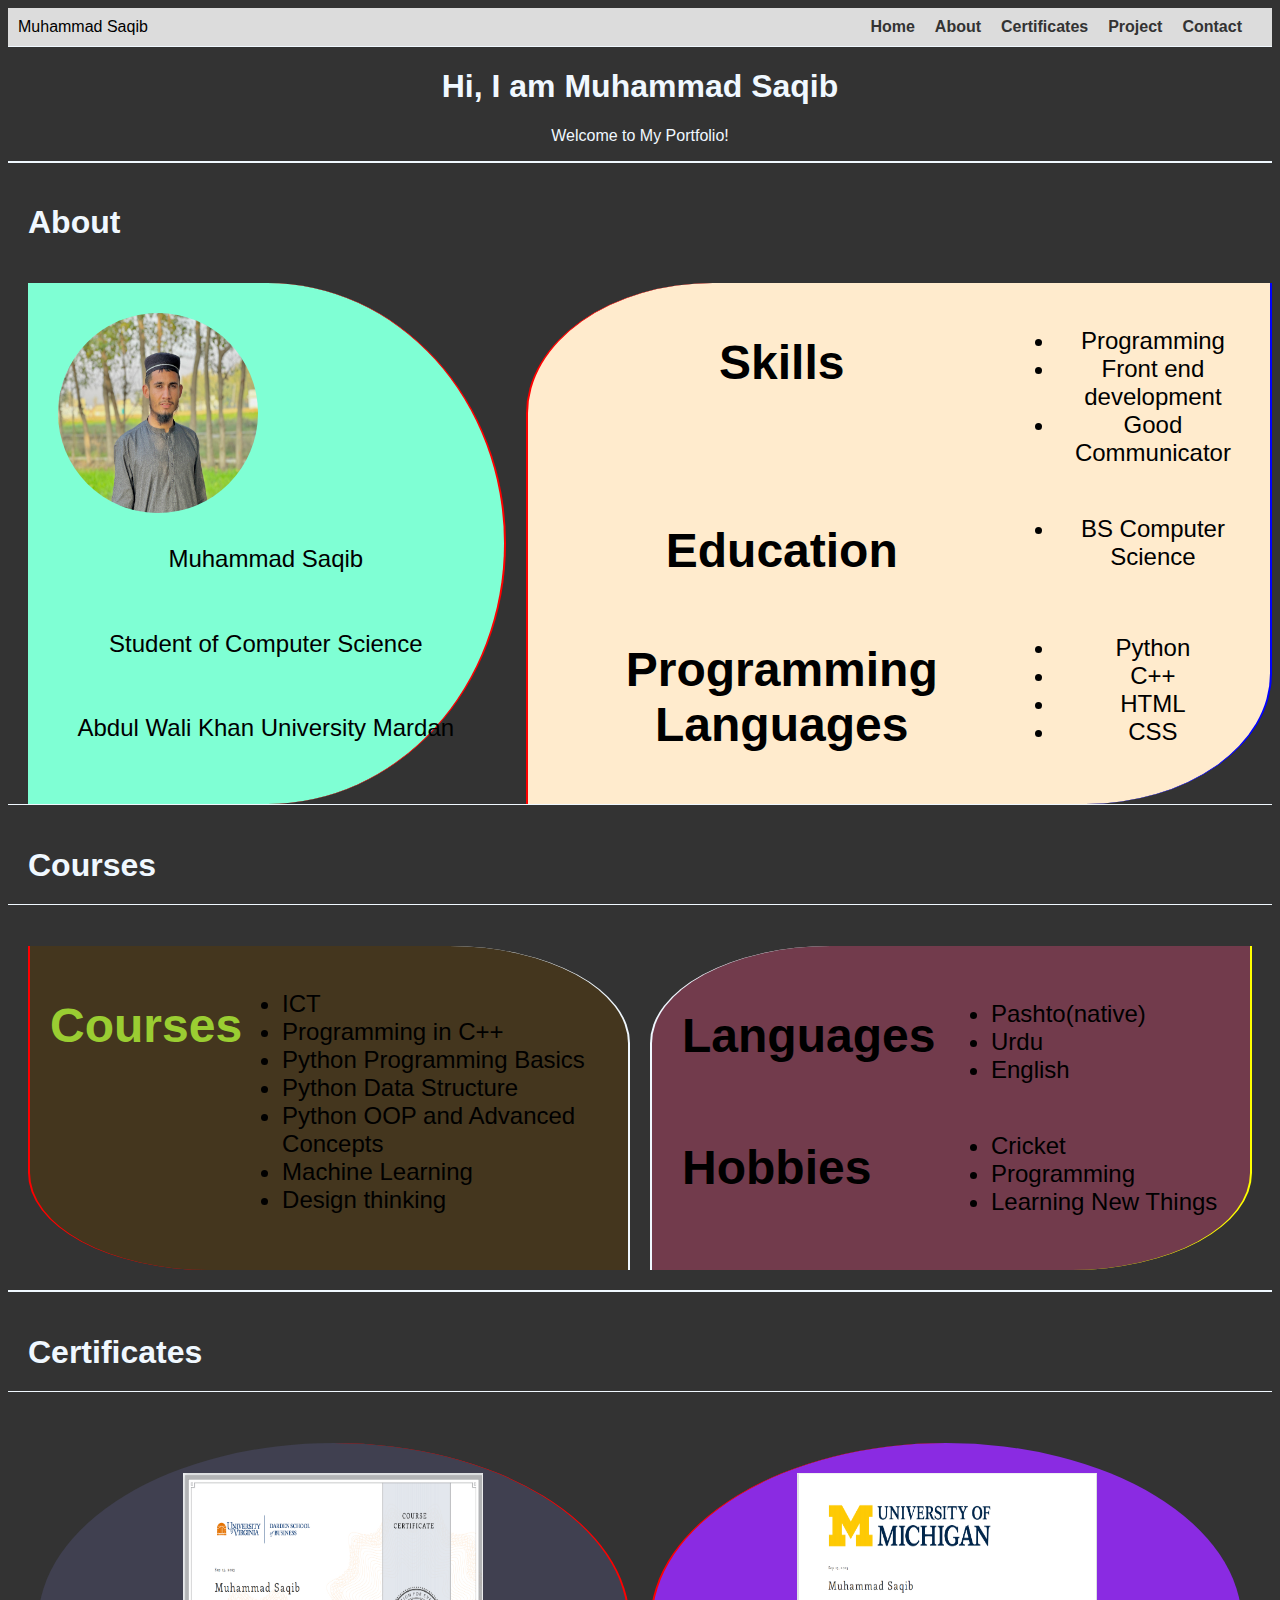
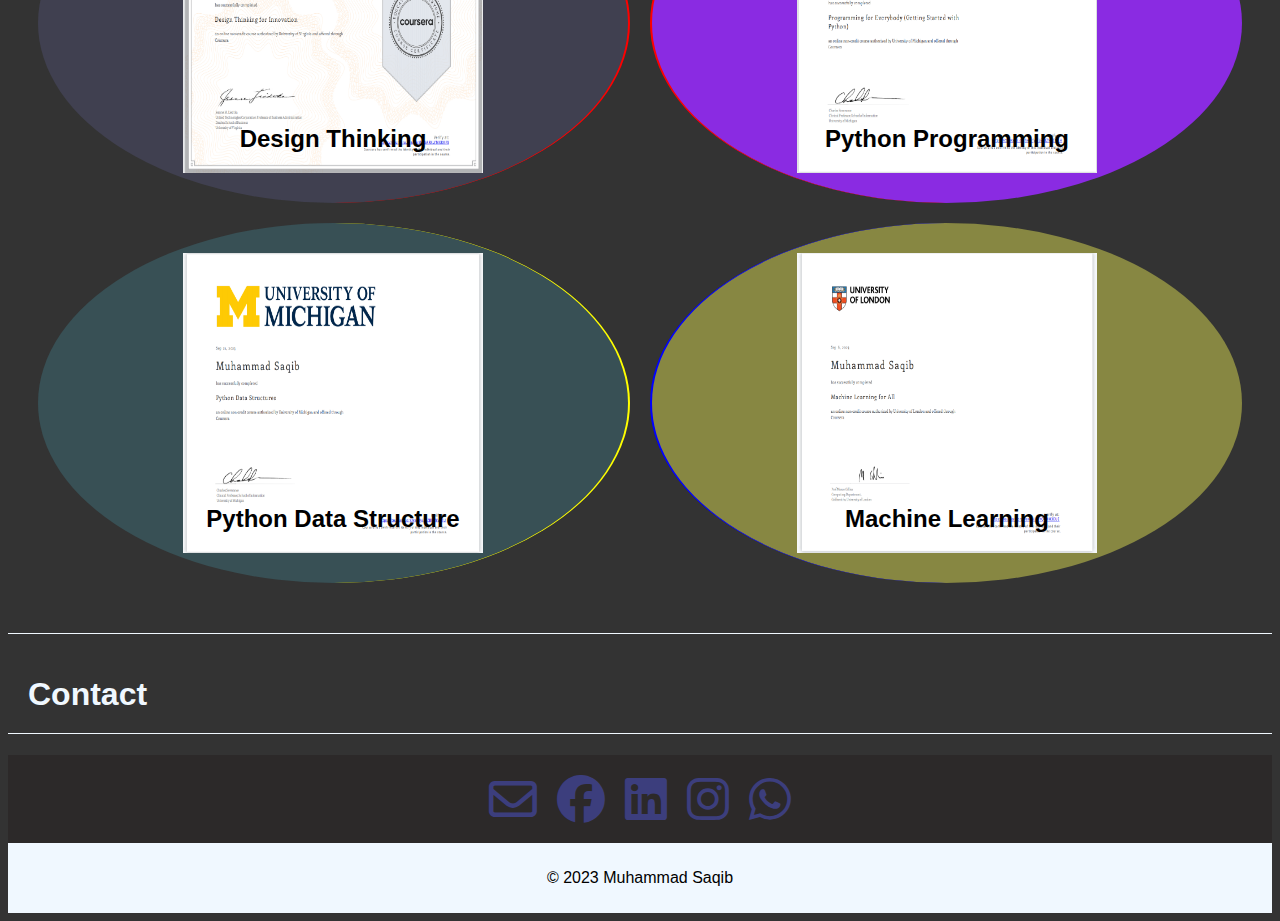
==== index.html @ 06fae30b "upload files" ====
<!DOCTYPE html>
<html lang="en">
<head>
    <meta charset="UTF-8">
    <meta name="viewport" content="width=device-width, initial-scale=1.0">
    <title>Muhammad Saqib Portfolio</title>
<link rel="stylesheet" href="style.css">
<link rel="stylesheet" href="https://cdnjs.cloudflare.com/ajax/libs/font-awesome/6.5.1/css/all.min.css">
</head>
<body>
    <header>
        <div class="top_banner">
            <div class="left_banner">
              <div class="logo"></div>
              <div class="name">Muhammad Saqib</div>
            </div>
            <div class="right_banner">
              <a href="#" class="home">Home</a>
              <a href="#about" class="about">About</a>
              <a href="#certificate" class="certificates">Certificates</a>
              <a href="#" class="projects">Project</a>
              <a href="#contact" class="register">Contact</a>
            </div>
        </div>
    </header>
    <div class="welcome">
         <h1>Hi, I am Muhammad Saqib</h1>
         <p>Welcome to My Portfolio!</p>
    </div>
    <div class="sec1">
    <h1>About</h1>
  </div>
    <section class="about" id="about">
      <div class="left_about">
        <img src="saqib.jpg" alt="pic">
        <p>Muhammad Saqib</p>
        <p>Student of Computer Science</p>
        <p>Abdul Wali Khan University Mardan</p>
      </div>
      <div class="right_about">
        <h1>Skills</h1>
        <ul>
         <li> Programming  </li>
         <li> Front end development  </li>
         <li> Good Communicator</li>
        </ul>
        <h1>Education</h1>
        <ul>
          <li>BS Computer Science</li>
        </ul>
        <h1>Programming Languages</h1>
        <ul>
          <li>Python</li>
          <li>C++</li>
          <li>HTML</li>
          <li>CSS</li>
        </ul>
      </div>
    </section>
      <h1 class="cert">Courses</h1>
    <section class="course">
      <div class="course-left">
        <h1>Courses</h1>
        <ul>
          <li>ICT</li>
          <li>Programming in C++</li>
          <li>Python Programming Basics</li>
          <li>Python Data Structure</li>
          <li>Python OOP and Advanced Concepts</li>
          <li>Machine Learning</li>
          <li>Design thinking</li>
        </ul>
      </div>
      <div class="course-right">
      <h1>Languages</h1>
      <ul>
        <li>Pashto(native)</li>
        <li>Urdu</li>
        <li>English</li>
      </ul>
      <h1>Hobbies</h1>
      <ul>
        <li>Cricket</li>
        <li>Programming</li>
        <li>Learning New Things</li>
      </ul>
    </section>
    <h1 class="cert">Certificates</h1>
    <section class="certificate" id="certificate">
      <div class="image1">
        <a href="design thinking.png"><h2>Design Thinking</h2></a>
      </div>
      <div class="image2">
        <a href="python.png"><h2>Python Programming</h2></a>
        
      </div>
      <div class="image3">
        <a href="data stucture.png"><h2>Python Data Structure</h2></a>
        
      </div>
      <div class="image4">
        <a href="Machine Learning.png"><h2>Machine Learning</h2></a>
        
      </div>
      <div class="image5">
        
      </div>
    </section>
    <h1 class="cert">Contact</h1>
    <section class="contact" id="contact">
    <div class="email">
     <a href="mailto:ms2813373@gmail.com"><i class="fa-regular fa-envelope" ></i></a>
     </div>
     <div class="facebook">
     <a href="https://web.facebook.com/profile.php?id=100028045086469"><i class="fa-brands fa-facebook"></i></a>
     </div>
     <div class="linkdn">
     <a href="https://www.linkedin.com/in/muhammad-saqib-619091253/"><i class="fa-brands fa-linkedin"></i></a></div>
     <div class="instagram">
     <a href="https://www.instagram.com/muhammadsaqib6279/"><i class="fa-brands fa-instagram"></i></a>
     </div>
     <div class="whatsapp">
     <a href="https://wa.me/+923260940080"><i class="fa-brands fa-whatsapp"></i></a>
     </div>
    </section>
    <footer>
      <p>&copy; 2023 Muhammad Saqib</p>
    </footer>
</body>
</html>
---- style.css ----
body {
    background-color: #333333;
    font-family: sans-serif;
}

.top_banner {
    display: flex;
    
    justify-content: space-between;
    background-color: gainsboro;
    padding: 10px;
}
.right_banner {
    display: flex;
    gap: 20px;
    margin-right: 20px;
}
.right_banner a {
    text-decoration: none;
    color: #333333;
    font-weight: bold;
    transition: 1s;
}
.right_banner a:hover {
    text-decoration: underline;
    /* font-family: 'Times New Roman'; */
    color: aqua;
}
header{
    /* background: blanchedalmond; */
    border-bottom: 1px solid aliceblue;
}
.welcome {
    text-align: center;
    color: aliceblue;
    border-bottom: 2px solid aliceblue;
}

section.about {
    display: grid;
    grid-template-columns: 1fr 1.5fr;
    gap: 20px;
    text-align: center;
    color: aliceblue;
    border-bottom:1px solid aliceblue;
}
.left_about img {
    width: 200px;
    height: 200px;
    /* position:  right; */
    border-top-left-radius: 100px;
    border-top-right-radius: 100px;
    border-bottom-left-radius: 100px;
    border-bottom-right-radius: 100px;
    
}
.sec1 {
    color: aliceblue;
    padding: 20px;
}
.left_about {
    display: grid;
    padding: 30px;
    flex-direction: column;
    font-size: 1.5rem;
    font-weight: 400;
    background-color: aquamarine;
    grid-template-columns: 1fr  ;
    margin-left: 20px;
    color: black;
    border-top-right-radius: 50%;
    border-bottom-right-radius: 50%;
    border-right: 2px solid red;

}

.right_about {
    display: grid;
    padding: 20px;
    background-color: blanchedalmond;
    grid-template-columns: 2fr 1fr ;
    font-size: 1.5rem;
    font-weight: 400;
    position: right;
    color: black;
    border-top-left-radius: 25%;
    border-bottom-right-radius: 25%;
    border-left: 2px solid red;
    border-right: 2px solid blue;
}
.cert {
    color: aliceblue;
    padding: 20px;
    border-bottom: 1px solid aliceblue;
}
.course {
    display: grid;
    padding: 20px;
    grid-template-columns: 1fr 1fr;
    gap: 20px;
    border-bottom: 2px solid aliceblue;
}
.course-left {
    display: grid;
    padding : 20px;
    background-color: rgb(68, 54, 30);
    grid-template-columns: .5fr 1fr;
    row-gap: 20px;
    font-size: 1.5rem;
    font-weight: 400;
    border-top-right-radius: 30%;
    border-right: 2px solid aliceblue;
    border-bottom-left-radius: 30%;
    border-left:2px solid red;

}
.course-left h1{
    color: yellowgreen;
}


.course-right {
    display: grid;
    padding: 30px;
    background-color: rgba(138, 62, 86, 0.726);
    grid-template-columns: 1fr 1fr;
    border-top-left-radius: 30%;
    border-left: 2px solid aliceblue;
    border-bottom-right-radius: 30%;
    border-right: 2px solid yellow;
    font-size: 1.5rem;
    font-weight: 400;

}

/* Section Certificates */
.certificate {
    display: grid;
    padding: 30px;
    gap: 20px;
    grid-template-columns: 1fr 1fr;
    border-bottom: 1px solid aliceblue;
}

.image1{
    display: flex;
    padding: 30px;
    background-image: url(design\ thinking.png);
    background-color: rgb(64, 64, 80);
    background-position: center;
    background-size: 300px 300px;
    height: 300px;
    border-radius: 50%;
    border-right: 2px solid red;
    background-repeat: no-repeat;
    justify-content: center;
    align-items: end;
}

.certificate a {
    text-decoration: none;
    color: black;
    transition: 0.6s;
}

.certificate a:hover{
    background-color: #333333;
    align-items: center;
    font-size: larger;
    color: yellow;
    text-decoration: underline;
}

.image2{
    display: flex;
    padding: 30px;
    background-image: url(python.png);
    background-size: 300px 300px;
    height: 300px;
    border-radius: 50%;
    background-color: blueviolet;
    border-left: 2px solid red;
    background-position: center;
    background-repeat: no-repeat;
    justify-content: center;
    align-items: self-end;
}
.image3{
    display: flex;
    padding: 30px;
    background-image: url(data\ stucture.png);
    background-size: 300px 300px;
    background-color: rgb(56, 80, 85);
    height: 300px;
    border-radius: 50%;
    border-right: 2px solid yellow;
    background-position: center;
    background-repeat: no-repeat;
    justify-content: center;
    align-items: end;
}
.image4{
    display: flex;
    padding: 30px;
    background-image: url(Machine\ Learning.png);
    background-color: rgb(135, 135, 66);
    background-size: 300px 300px;
    height: 300px;
    border-radius: 50%;
    border-left: 2px solid blue;
    background-position: center;
    background-repeat: no-repeat;
    justify-content: center;
    align-items: end;
}

/* Contact Section */
.contact {
    display: flex;
    padding: 20px;
    background: rgb(44, 41, 41);
    justify-content: center;
    gap: 20px;
}
.contact a{
    text-decoration: none;
    color: aliceblue;
    font-size: 1.5rem;
    
}
i {
    font-size: 3rem;
    color: rgb(60, 62, 125);
}
.email {
    display: flex;
    justify-content: start;
    /* margin-left: 30px; */
}

/* Footer */

footer {
    background: aliceblue;
    text-align: center;
    padding: 10px;
}
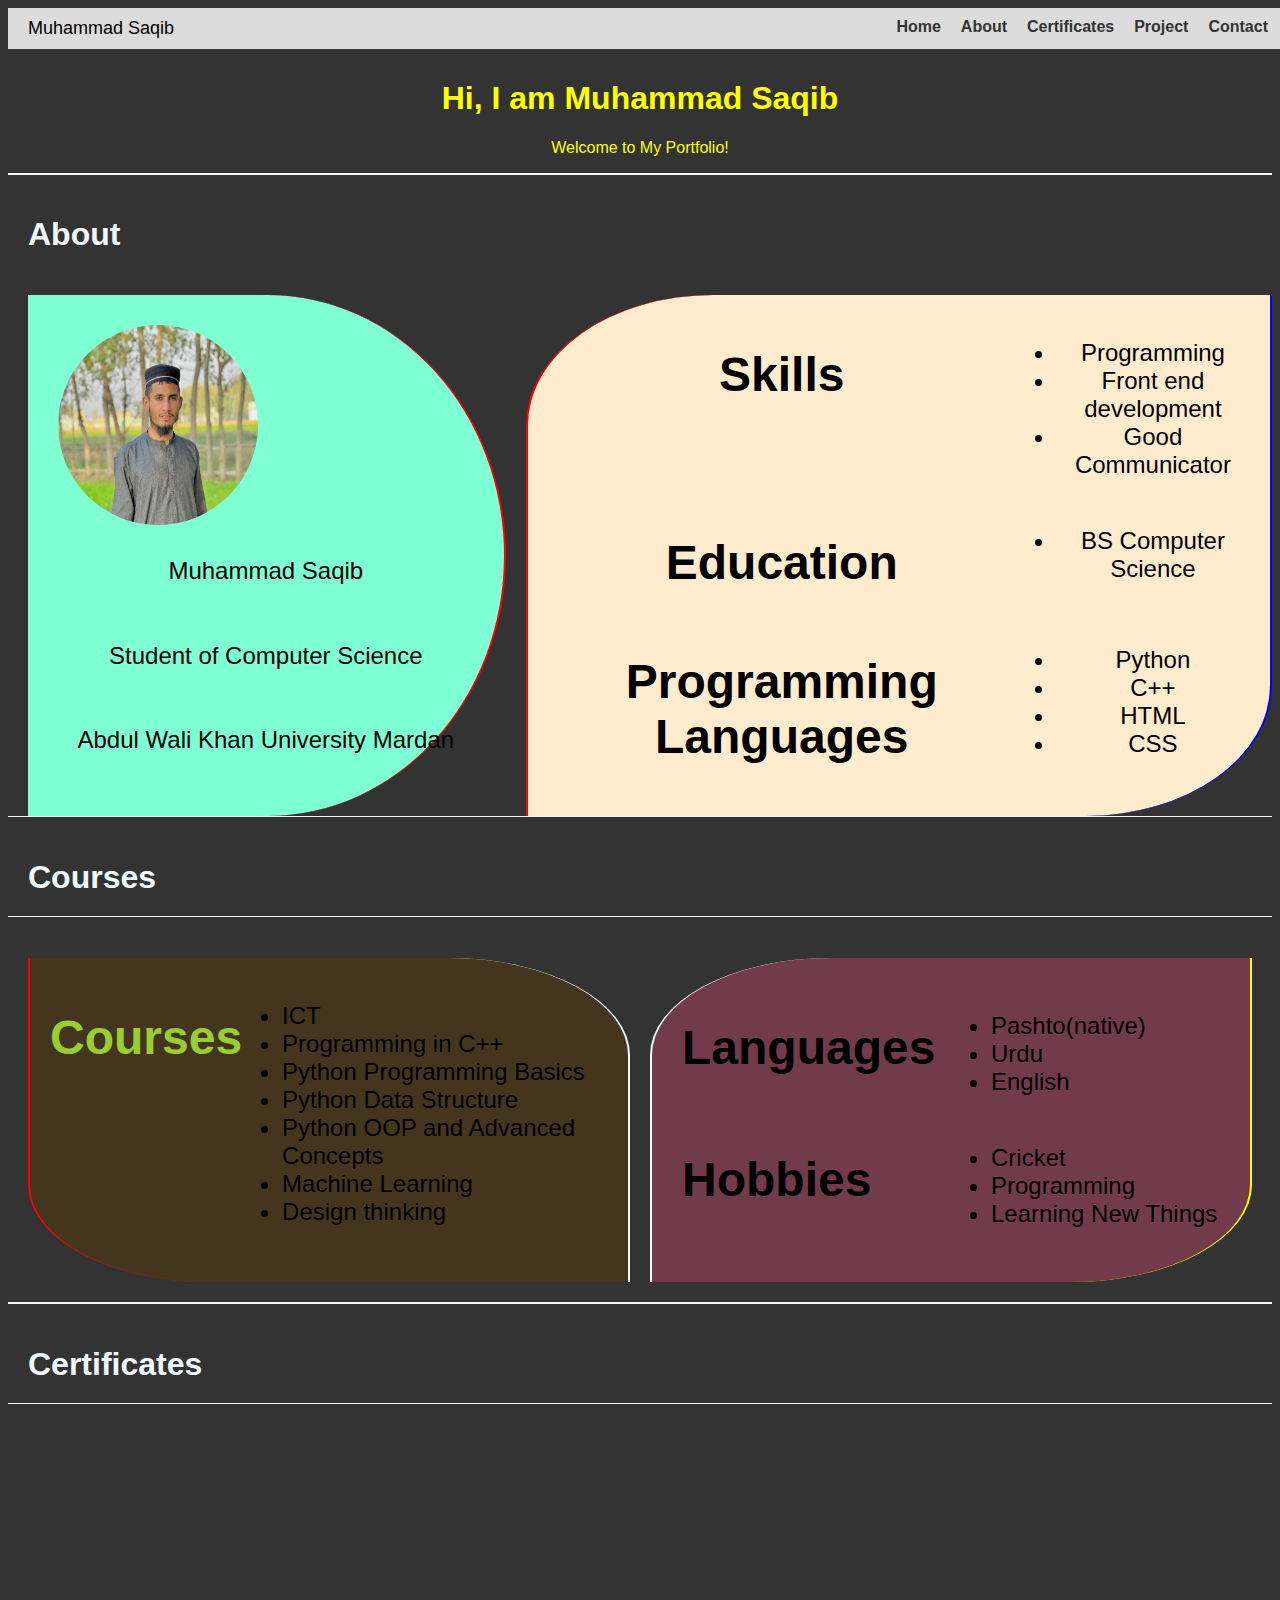
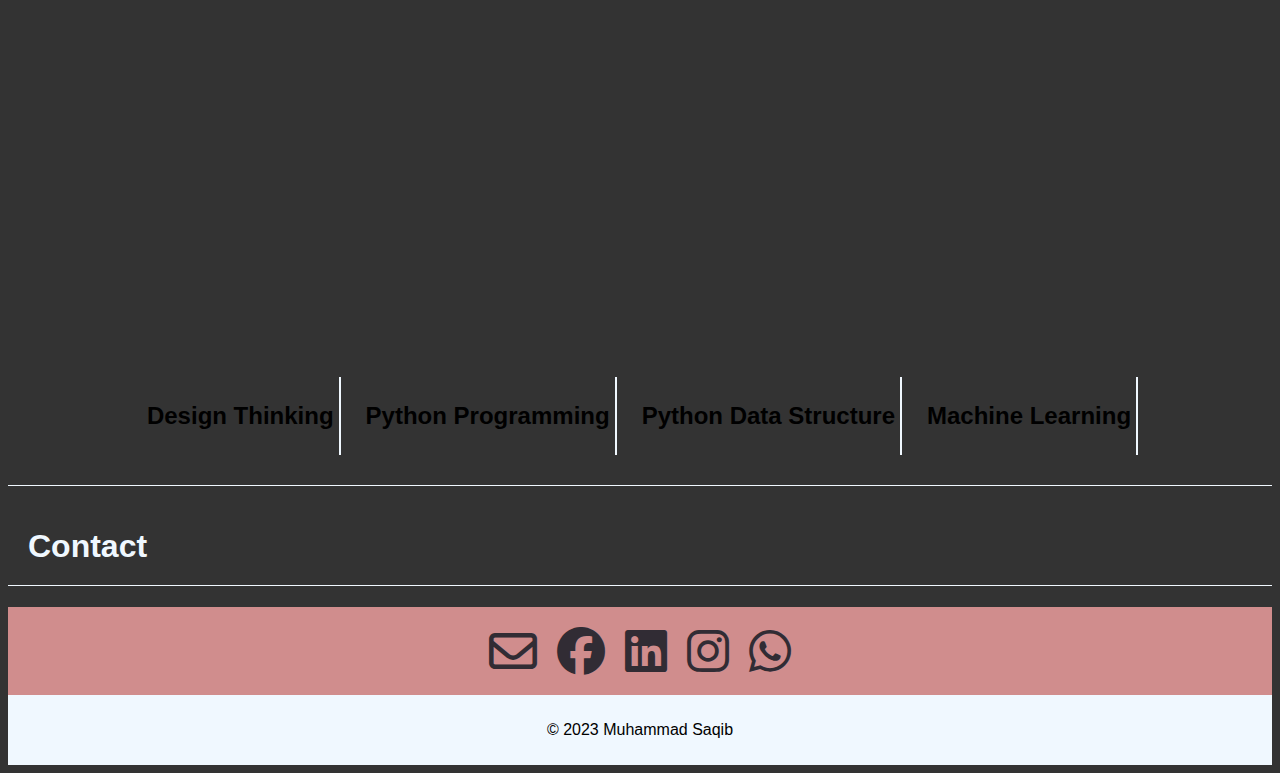
==== commit f06bf735: "add animations" ====
--- a/index.html
+++ b/index.html
@@ -11,7 +11,6 @@
     <header>
         <div class="top_banner">
             <div class="left_banner">
-              <div class="logo"></div>
               <div class="name">Muhammad Saqib</div>
             </div>
             <div class="right_banner">
@@ -24,8 +23,8 @@
         </div>
     </header>
     <div class="welcome">
-         <h1>Hi, I am Muhammad Saqib</h1>
-         <p>Welcome to My Portfolio!</p>
+         <h1 class="name">Hi, I am Muhammad Saqib</h1>
+         <p class="hi">Welcome to My Portfolio!</p>
     </div>
     <div class="sec1">
     <h1>About</h1>
@@ -100,10 +99,7 @@
       </div>
       <div class="image4">
         <a href="Machine Learning.png"><h2>Machine Learning</h2></a>
-        
       </div>
-      <div class="image5">
-        
       </div>
     </section>
     <h1 class="cert">Contact</h1>
@@ -123,8 +119,8 @@
      <a href="https://wa.me/+923260940080"><i class="fa-brands fa-whatsapp"></i></a>
      </div>
     </section>
-    <footer>
+    <footer class="footer">
       <p>&copy; 2023 Muhammad Saqib</p>
     </footer>
 </body>
-</html>+</html>
--- a/style.css
+++ b/style.css
@@ -1,15 +1,99 @@
 
 body {
+    display: grid;
     background-color: #333333;
     font-family: sans-serif;
-}
-
+    padding: 0;
+}
+/* Animations */
+/* Fade In Out */
+@keyframes fadeinout{
+    0% {
+        opacity: 1;
+    }
+    50% {
+        opacity: 0;
+    }
+    100% {
+        opacity: 1;
+    }
+}
+
+/* Image Changer */
+@keyframes imagechange {
+    0% {
+        background-image: url(design\ thinking.png);
+        background-color:rgb(64, 64, 80);
+    }
+    33% {
+        background-image: url(python.png);
+        background-color: blueviolet;
+    }
+    67% {
+        background-image: url(data\ stucture.png);
+        background-color: rgb(56, 80, 85);
+    }
+    100% {
+        background-image: url(Machine\ Learning.png);
+        background-color: rgb(135, 135, 66);
+    }
+}
+/* Color changer */
+@keyframes colorchange{
+    0% {
+        color: red;
+    }
+    50% {
+        color: blue;
+    }
+    100% {
+        color: yellow;
+    }
+}
+
+/* left to right */
+@keyframes lefttoright {
+    from {
+        width: 0;
+    }
+    to {
+        width: 100%;
+    }
+}
+/* top to bottom */
+@keyframes mover {
+    from {
+        height: 0;
+    }
+    to {
+        height: 100%;
+    }
+}
+/* bottom to top */
+@keyframes backmover {
+    0% {
+        height: 100%;
+    }
+    50% {
+        height: 0;
+    }
+    100% {
+        height: 100%;
+    }
+}
+/* Top Banner */
 .top_banner {
     display: flex;
-    
+    position: fixed;
     justify-content: space-between;
     background-color: gainsboro;
-    padding: 10px;
+    padding-top: 10px;
+    padding-bottom: 10px;
+    width: 100%;
+}
+.left_banner {
+    margin-left: 20px;
+    font-size: large;
 }
 .right_banner {
     display: flex;
@@ -28,27 +112,35 @@
     color: aqua;
 }
 header{
-    /* background: blanchedalmond; */
+    display: grid;
     border-bottom: 1px solid aliceblue;
+    margin-bottom: 50px;
+
 }
 .welcome {
+    overflow: hidden;
     text-align: center;
-    color: aliceblue;
+    color: yellow;
     border-bottom: 2px solid aliceblue;
-}
+    white-space: nowrap;
+    animation: lefttoright .5s ease-in, colorchange 10s 3 ease-out;
+}
+
 
 section.about {
     display: grid;
+    overflow: hidden;
+    /* white-space: nowrap; */
     grid-template-columns: 1fr 1.5fr;
     gap: 20px;
     text-align: center;
     color: aliceblue;
     border-bottom:1px solid aliceblue;
+    animation: mover .5s normal;
 }
 .left_about img {
     width: 200px;
     height: 200px;
-    /* position:  right; */
     border-top-left-radius: 100px;
     border-top-right-radius: 100px;
     border-bottom-left-radius: 100px;
@@ -66,7 +158,7 @@
     font-size: 1.5rem;
     font-weight: 400;
     background-color: aquamarine;
-    grid-template-columns: 1fr  ;
+    grid-template-columns: 1fr;
     margin-left: 20px;
     color: black;
     border-top-right-radius: 50%;
@@ -110,9 +202,12 @@
     font-size: 1.5rem;
     font-weight: 400;
     border-top-right-radius: 30%;
+    overflow: hidden;
+    /* white-space: nowrap; */
     border-right: 2px solid aliceblue;
     border-bottom-left-radius: 30%;
     border-left:2px solid red;
+    animation: lefttoright .5s linear;
 
 }
 .course-left h1{
@@ -129,39 +224,37 @@
     border-left: 2px solid aliceblue;
     border-bottom-right-radius: 30%;
     border-right: 2px solid yellow;
+    overflow: hidden;
+    /* white-space: nowrap; */
     font-size: 1.5rem;
     font-weight: 400;
-
+    animation: lefttoright .5s linear;
 }
 
 /* Section Certificates */
+
 .certificate {
-    display: grid;
+    display: flex;
     padding: 30px;
     gap: 20px;
-    grid-template-columns: 1fr 1fr;
-    border-bottom: 1px solid aliceblue;
-}
-
-.image1{
-    display: flex;
-    padding: 30px;
-    background-image: url(design\ thinking.png);
-    background-color: rgb(64, 64, 80);
-    background-position: center;
-    background-size: 300px 300px;
-    height: 300px;
-    border-radius: 50%;
-    border-right: 2px solid red;
-    background-repeat: no-repeat;
+    height: 600px;
     justify-content: center;
     align-items: end;
+    /* grid-template-columns: 1fr ; */
+    border-bottom: 1px solid aliceblue;
+    background-size: 400px 400px;
+    background-repeat: no-repeat;
+    background-position: center;
+    animation: imagechange 6s linear infinite;
 }
 
 .certificate a {
+    overflow: hidden;
     text-decoration: none;
     color: black;
     transition: 0.6s;
+    border-top: 2px solid aliceblue;
+    animation: colorchange 3s infinite;
 }
 
 .certificate a:hover{
@@ -171,55 +264,37 @@
     color: yellow;
     text-decoration: underline;
 }
+.image1{
+    padding: 5px;  
+    /* border-radius: 10%;  */
+    border-right: 2px solid aliceblue;
+  
+}
 
 .image2{
-    display: flex;
-    padding: 30px;
-    background-image: url(python.png);
-    background-size: 300px 300px;
-    height: 300px;
-    border-radius: 50%;
-    background-color: blueviolet;
-    border-left: 2px solid red;
-    background-position: center;
-    background-repeat: no-repeat;
-    justify-content: center;
-    align-items: self-end;
+    padding: 5px;  
+    /* border-radius: 10%;  */
+    border-right: 2px solid aliceblue;
+  
 }
 .image3{
-    display: flex;
-    padding: 30px;
-    background-image: url(data\ stucture.png);
-    background-size: 300px 300px;
-    background-color: rgb(56, 80, 85);
-    height: 300px;
-    border-radius: 50%;
-    border-right: 2px solid yellow;
-    background-position: center;
-    background-repeat: no-repeat;
-    justify-content: center;
-    align-items: end;
+    padding: 5px;  
+    /* border-radius: 10%;  */
+    border-right: 2px solid aliceblue;
+  
 }
 .image4{
-    display: flex;
-    padding: 30px;
-    background-image: url(Machine\ Learning.png);
-    background-color: rgb(135, 135, 66);
-    background-size: 300px 300px;
-    height: 300px;
-    border-radius: 50%;
-    border-left: 2px solid blue;
-    background-position: center;
-    background-repeat: no-repeat;
-    justify-content: center;
-    align-items: end;
+    padding: 5px;  
+    /* border-radius: 10%;  */
+    border-right: 2px solid aliceblue;
+  
 }
 
 /* Contact Section */
 .contact {
     display: flex;
     padding: 20px;
-    background: rgb(44, 41, 41);
+    background: rgb(208, 141, 141);
     justify-content: center;
     gap: 20px;
 }
@@ -231,7 +306,7 @@
 }
 i {
     font-size: 3rem;
-    color: rgb(60, 62, 125);
+    color: rgb(49, 44, 52);
 }
 .email {
     display: flex;
@@ -241,8 +316,40 @@
 
 /* Footer */
 
-footer {
+.footer {
     background: aliceblue;
     text-align: center;
     padding: 10px;
-}+}
+
+
+/* Reponsiveness */
+
+@media only screen and (max-width: 500px) {
+    body {
+        width: 100%;
+        padding: 0;
+    }
+    .top_banner {
+        width: 100%;
+        display: grid;
+    }
+    section.about {
+        display: grid;
+        grid-template-columns: 1fr;
+    }
+    .course {
+        display: grid;
+        grid-template-columns: 1fr;
+
+    }
+   
+    .contact {
+        width: 100%;
+        
+    }
+    .footer {
+        width: 100%;
+    }
+  }
+  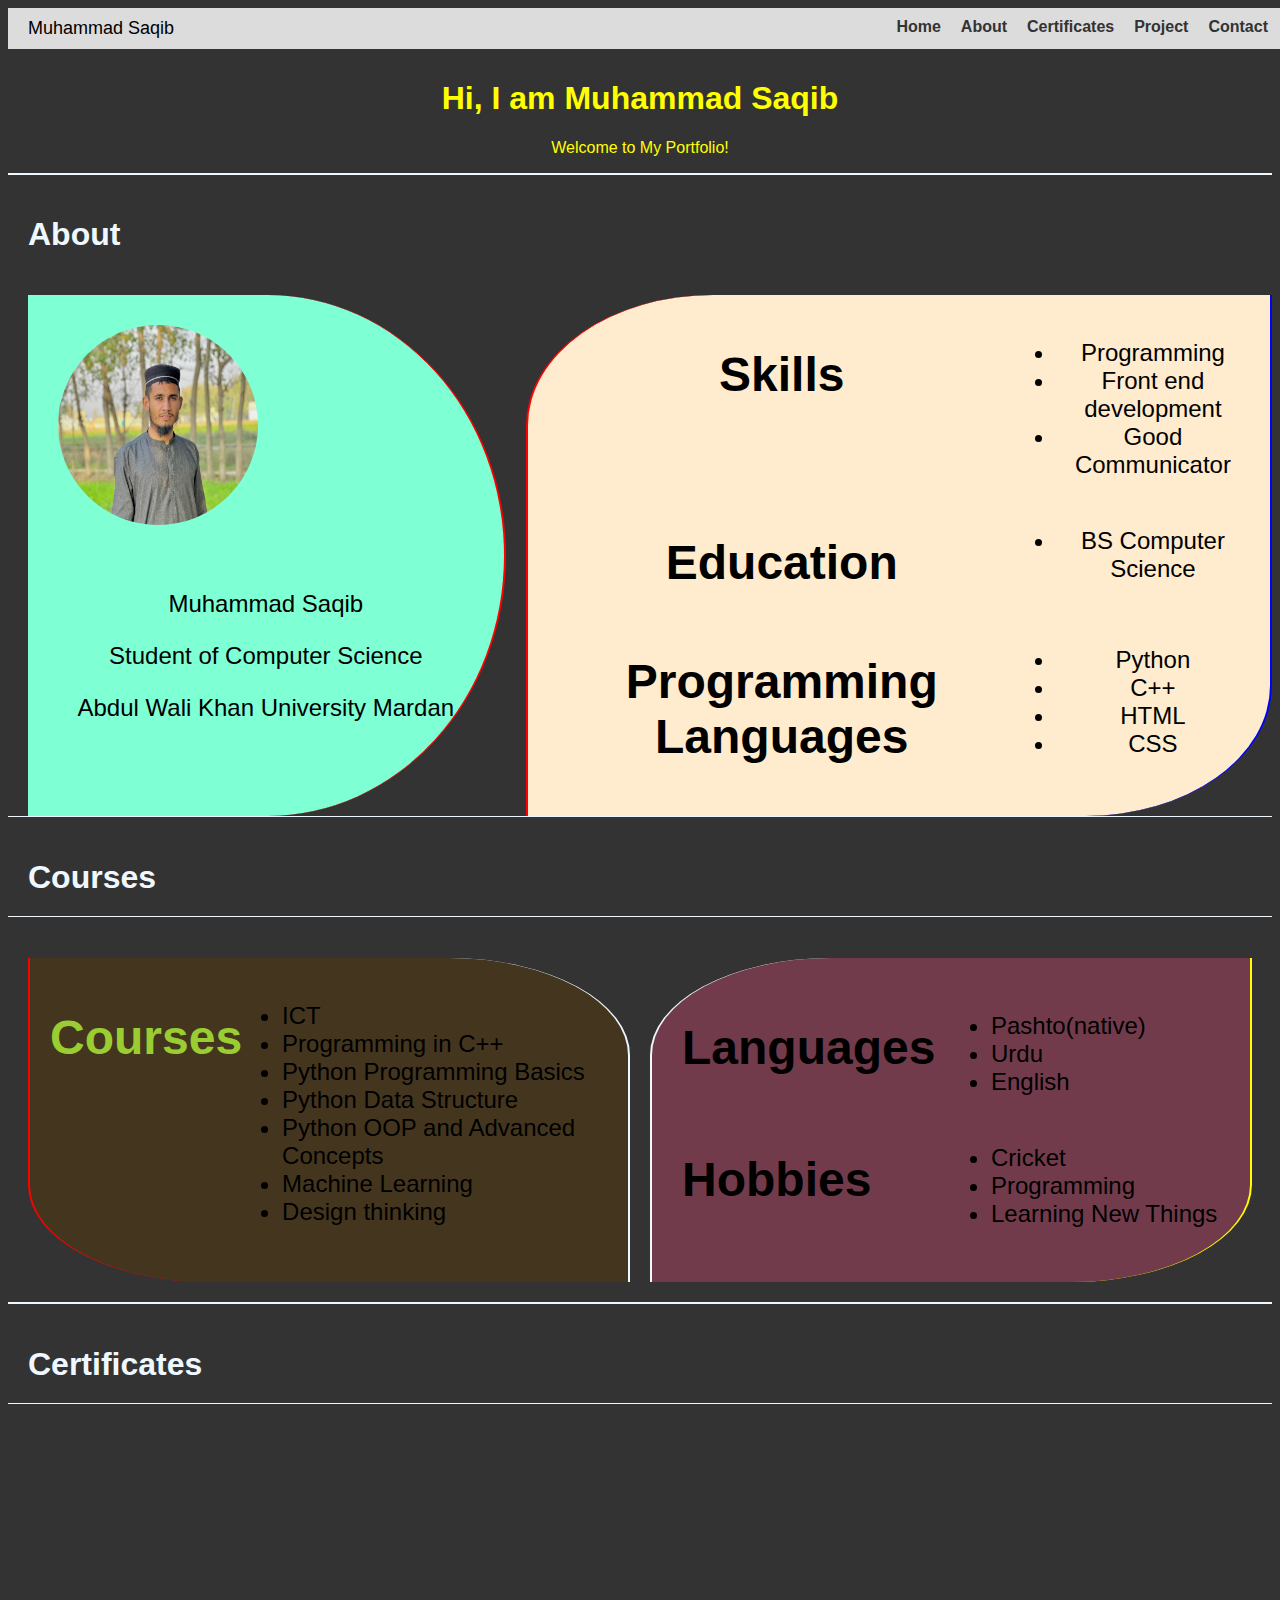
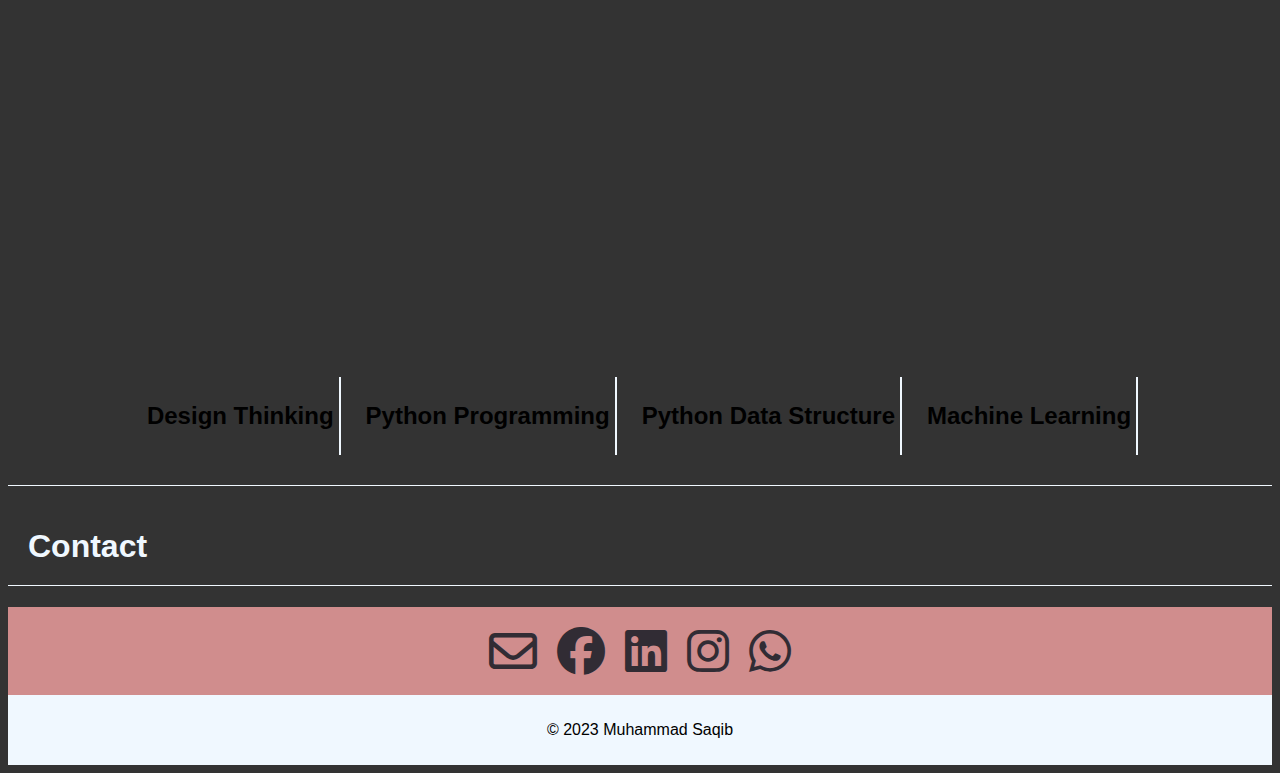
==== commit 856ae5b6: "fix reponsive error" ====
--- a/index.html
+++ b/index.html
@@ -31,10 +31,11 @@
   </div>
     <section class="about" id="about">
       <div class="left_about">
-        <img src="saqib.jpg" alt="pic">
+        <img src="saqib.jpg" alt="pic" class="img">
+        <div class="info">
         <p>Muhammad Saqib</p>
         <p>Student of Computer Science</p>
-        <p>Abdul Wali Khan University Mardan</p>
+        <p>Abdul Wali Khan University Mardan</p></div>
       </div>
       <div class="right_about">
         <h1>Skills</h1>
--- a/style.css
+++ b/style.css
@@ -320,36 +320,60 @@
     background: aliceblue;
     text-align: center;
     padding: 10px;
+    /* width: 100%; */
 }
 
 
 /* Reponsiveness */
 
-@media only screen and (max-width: 500px) {
+@media only screen and (max-width: 900px) {
     body {
         width: 100%;
         padding: 0;
     }
     .top_banner {
-        width: 100%;
+        /* width: 100%; */
         display: grid;
     }
     section.about {
         display: grid;
         grid-template-columns: 1fr;
+        gap: 0px;
+        border-radius: 20px;
+    }
+    .left_about {
+        display: grid;
+        grid-template-columns: 1fr 1fr;
+        border-radius: 2px;
+        margin-left: 0px;
+        font-size: 1.2rem;
+        color: blue;
+    }
+    .right_about {
+        border-radius: 2px;
     }
     .course {
         display: grid;
         grid-template-columns: 1fr;
-
+        gap: 0px;
+
+    }
+    .course-left {
+        border-top-right-radius: 20%;
+        border-bottom-left-radius: 2px;
+    }
+    .course-right {
+        border-top-left-radius: 2px;
+        border-bottom-left-radius: 20%;
+        border-bottom-right-radius: 2px;
     }
    
-    .contact {
+    /* .contact {
         width: 100%;
         
-    }
-    .footer {
+    } */
+    /* .footer {
         width: 100%;
-    }
+    } */
   }
   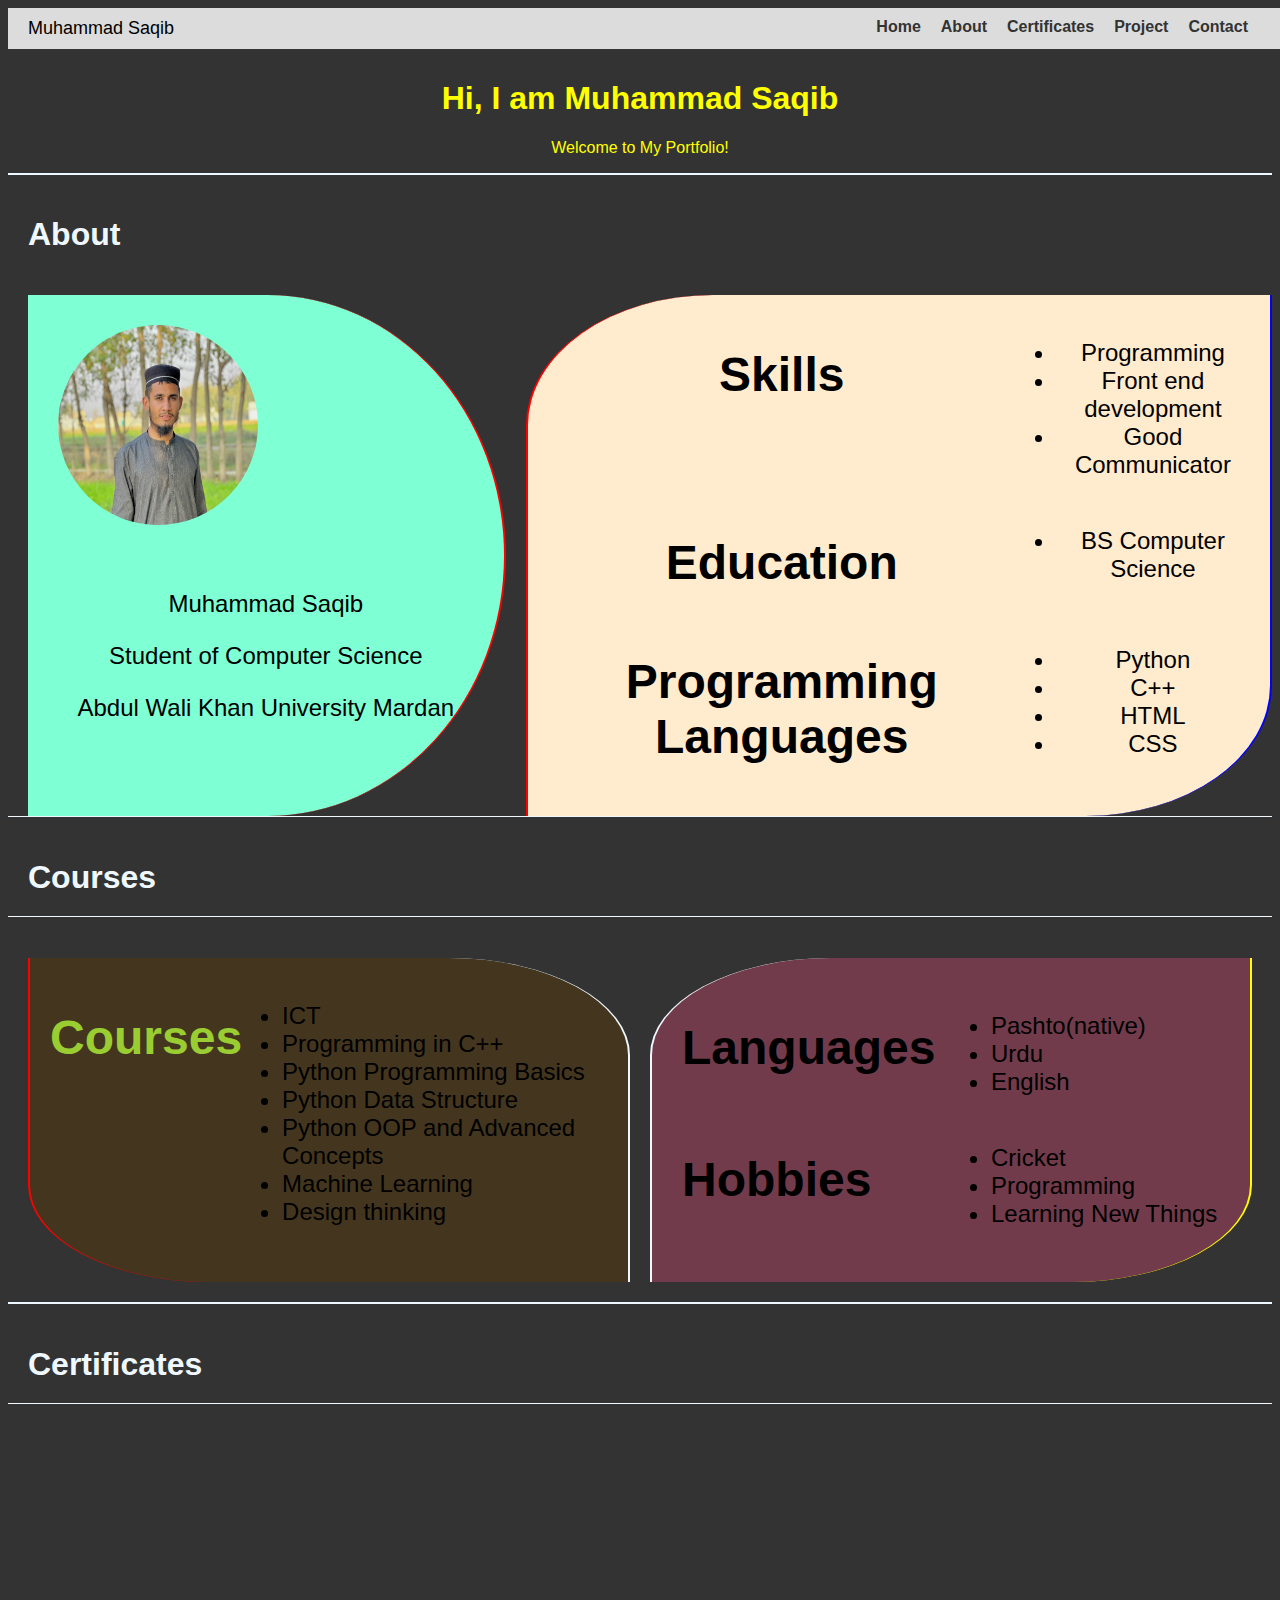
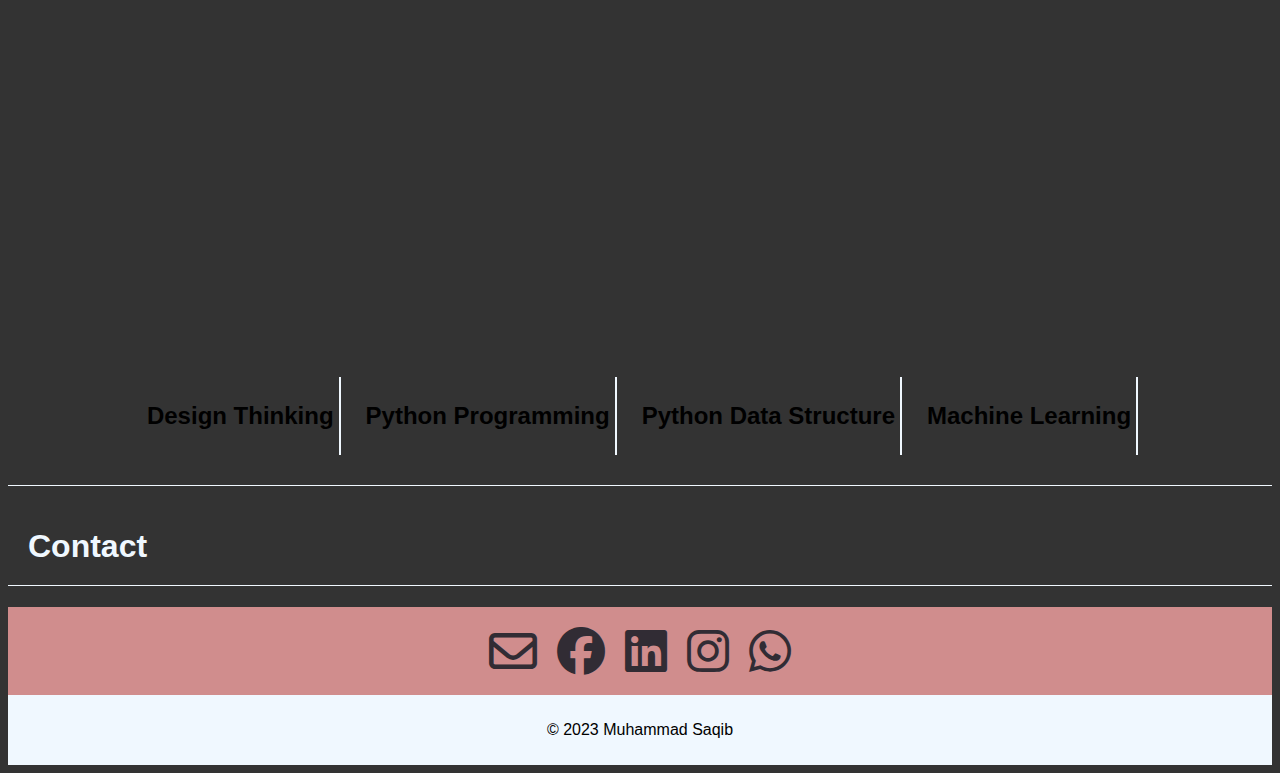
==== commit 3865ee55: "add javascript" ====
--- a/index.html
+++ b/index.html
@@ -13,12 +13,14 @@
             <div class="left_banner">
               <div class="name">Muhammad Saqib</div>
             </div>
+            <div class="menu-bar"><i id="menu" class="fa-solid fa-bars"></i></div>
             <div class="right_banner">
               <a href="#" class="home">Home</a>
               <a href="#about" class="about">About</a>
               <a href="#certificate" class="certificates">Certificates</a>
               <a href="#" class="projects">Project</a>
               <a href="#contact" class="register">Contact</a>
+              <div class="cross-bar"><i id="close" class="fa-solid fa-xmark"></i></div>
             </div>
         </div>
     </header>
@@ -123,5 +125,6 @@
     <footer class="footer">
       <p>&copy; 2023 Muhammad Saqib</p>
     </footer>
+    <script src="script.js"></script>
 </body>
 </html>
--- a/style.css
+++ b/style.css
@@ -90,6 +90,17 @@
     padding-top: 10px;
     padding-bottom: 10px;
     width: 100%;
+}
+
+#menu {
+    font-size: 2rem;
+    color: blue;
+    display: none;
+}
+#close {
+    font-size: 2rem;
+    color: blue;
+    display: none;
 }
 .left_banner {
     margin-left: 20px;
@@ -332,8 +343,16 @@
         padding: 0;
     }
     .top_banner {
-        /* width: 100%; */
-        display: grid;
+        grid-template-columns: 1fr;
+    }
+    .right_banner {
+        display: none;
+        flex-direction: column;
+        align-items: center;
+    }
+    #menu {
+        display: flex;
+        margin-right: 40px;
     }
     section.about {
         display: grid;
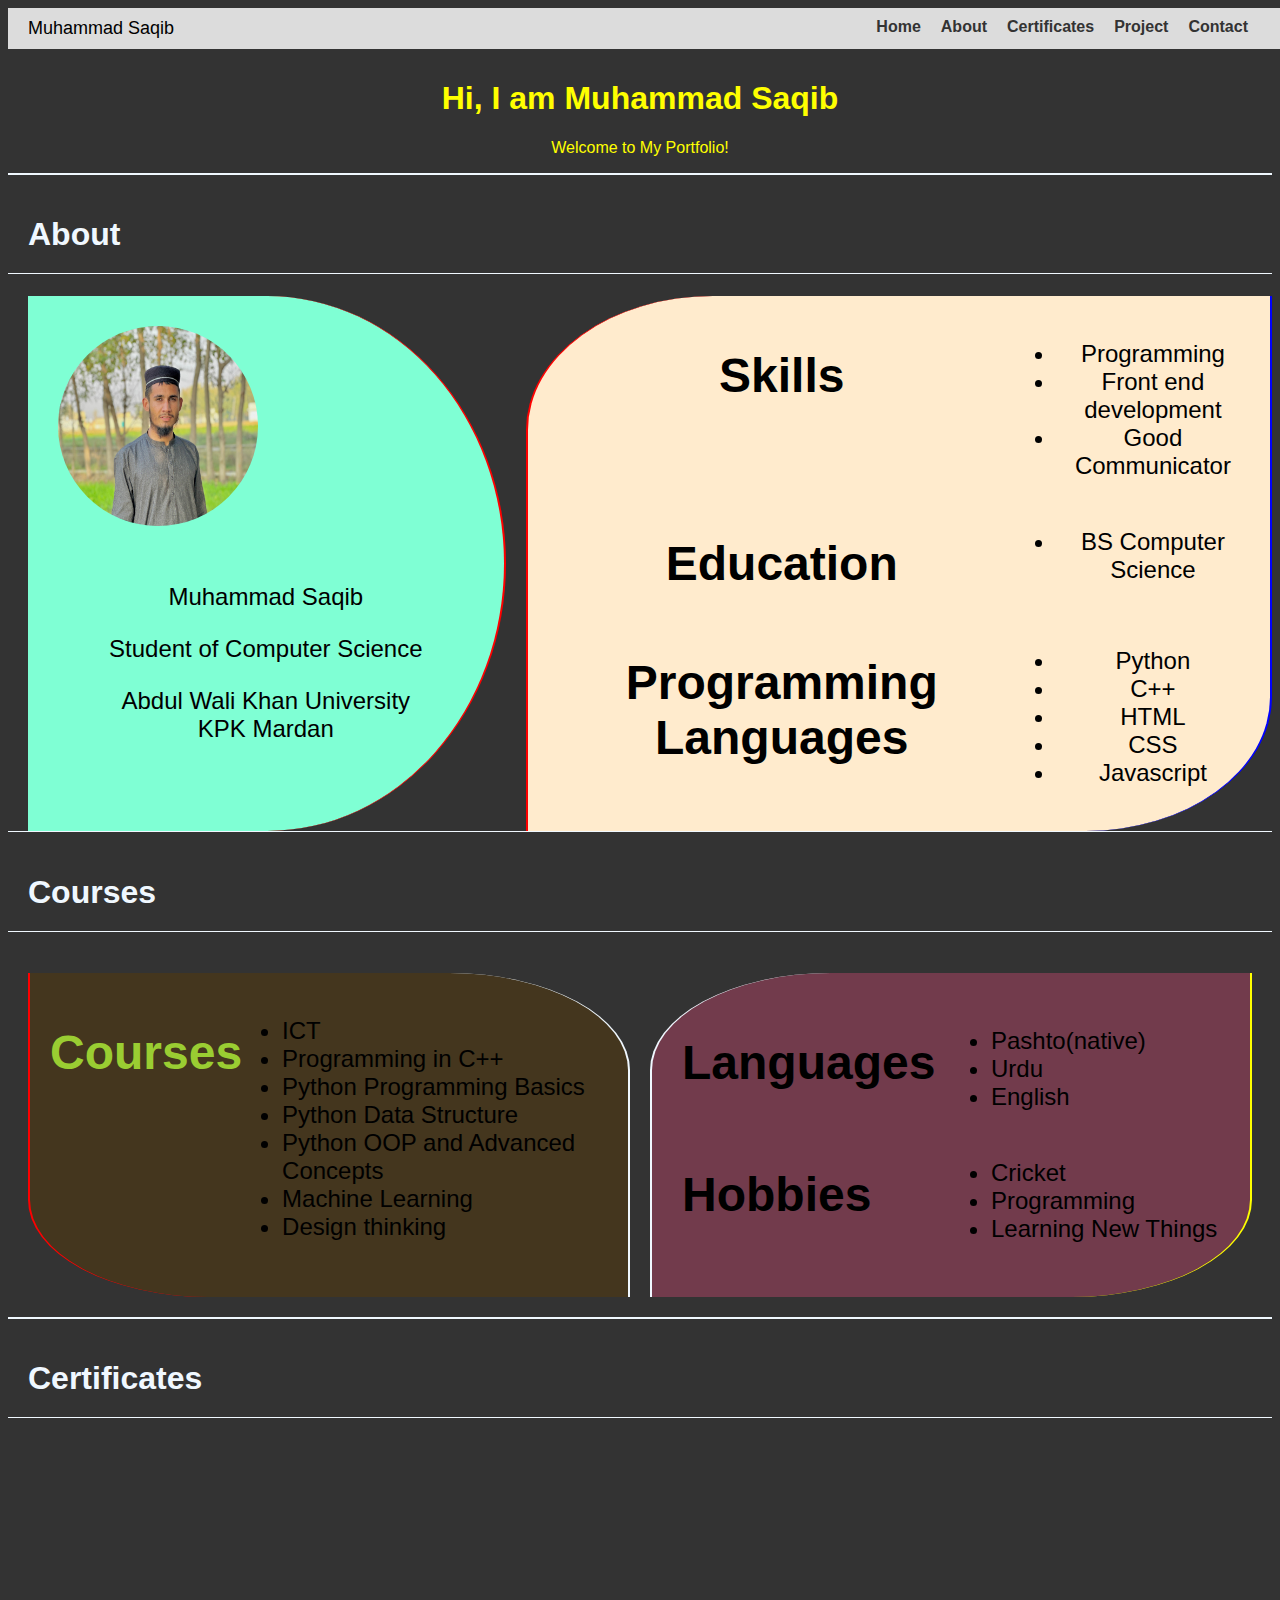
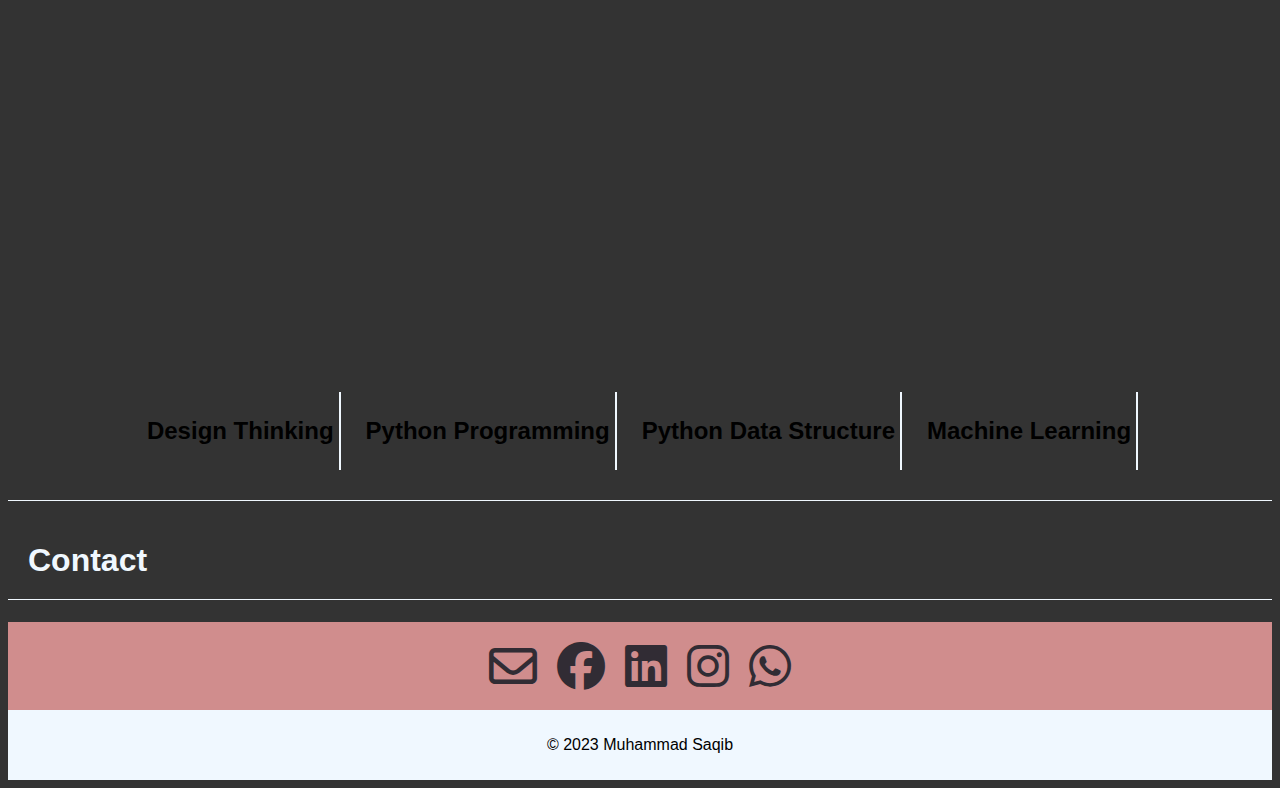
==== commit d95cfc27: "upgrade reponsiveness" ====
--- a/index.html
+++ b/index.html
@@ -28,16 +28,15 @@
          <h1 class="name">Hi, I am Muhammad Saqib</h1>
          <p class="hi">Welcome to My Portfolio!</p>
     </div>
-    <div class="sec1">
-    <h1>About</h1>
-  </div>
+    <h1 class="cert">About</h1>
+  
     <section class="about" id="about">
       <div class="left_about">
         <img src="saqib.jpg" alt="pic" class="img">
         <div class="info">
         <p>Muhammad Saqib</p>
         <p>Student of Computer Science</p>
-        <p>Abdul Wali Khan University Mardan</p></div>
+        <p>Abdul Wali Khan University <br>KPK Mardan</p></div>
       </div>
       <div class="right_about">
         <h1>Skills</h1>
@@ -56,6 +55,7 @@
           <li>C++</li>
           <li>HTML</li>
           <li>CSS</li>
+          <li>Javascript</li>
         </ul>
       </div>
     </section>
--- a/style.css
+++ b/style.css
@@ -386,13 +386,95 @@
         border-bottom-left-radius: 20%;
         border-bottom-right-radius: 2px;
     }
+  }
+
    
-    /* .contact {
-        width: 100%;
-        
-    } */
-    /* .footer {
-        width: 100%;
-    } */
-  }
+@media only screen and (min-width: 1390px) {
+    body {
+        display: grid;
+        margin: 0;
+        padding: 0;
+    }
+    header {
+        display: grid;
+        height: 100vh;
+        position: absolute;
+        float: right;
+    }
+    .top_banner {
+        display: grid;
+        grid-template-columns: 1fr;
+        width: 20%;
+        height: 100vh;
+        background-color: rgb(129, 127, 125);
+        border-right: 2px solid rgb(233, 16, 99);
+    }
+    .left_banner{
+        display: flex;
+        font-size: 2rem;
+        font-weight: bold;
+        color: black;
+    }
+    .right_banner {
+        display: flex;
+        flex-direction: column;
+        justify-content: space-between;
+        align-items: center;
+        font-size: 2rem;
+    }
+    .right_banner a {
+        color: rgb(28, 28, 100);
+    }
+    .welcome{
+        display: flex;
+        flex-direction: column;
+        width: 80%;
+        justify-self: right;
+        justify-content: center;
+    }
+    .cert{
+        display: flex;
+        /* justify-content: right; */
+        width: 80%;
+        justify-self: right;
+        padding-left: 0;
+        justify-content: center;
+    }
+    section.about {
+     display: grid;
+     width: 80%;
+     justify-self: right;
+     padding-left: 0;
+     gap: 5px;
+     
+    }
+    .left_about{
+        margin-left: 0;
+    }
+    .course {
+        display: grid;
+        width: 80%;
+        justify-self: right;
+        padding-right: 0;
+        margin-left: 10px;
+        gap: 5px;
+    }
+    .certificate {
+        display: flex;
+        width: 80%;
+        justify-self: right;
+    }
+    .contact {
+        display: flex;
+        width: 80%;
+        justify-self: right;
+    }
+    .footer {
+        display: flex;
+        width: 80%;
+        justify-self: right;
+        justify-content: center;
+    }
+
+}
   